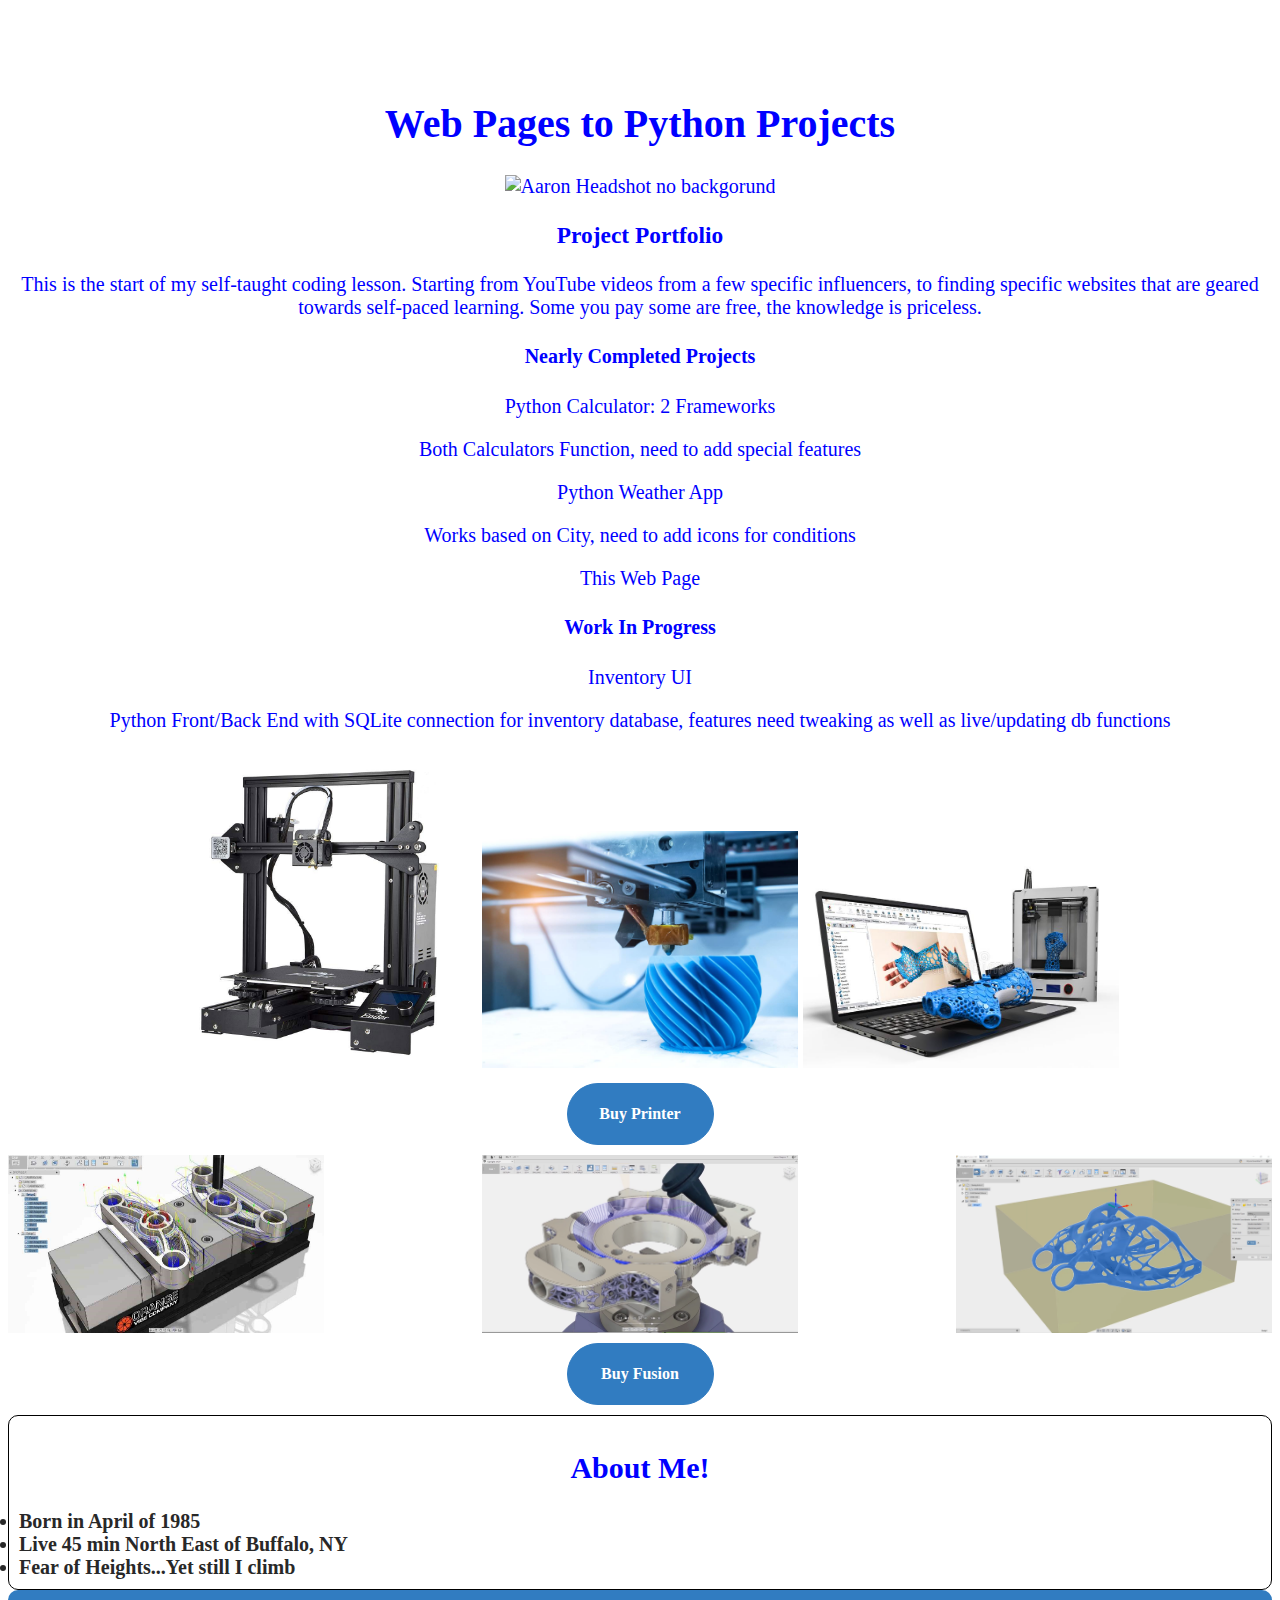
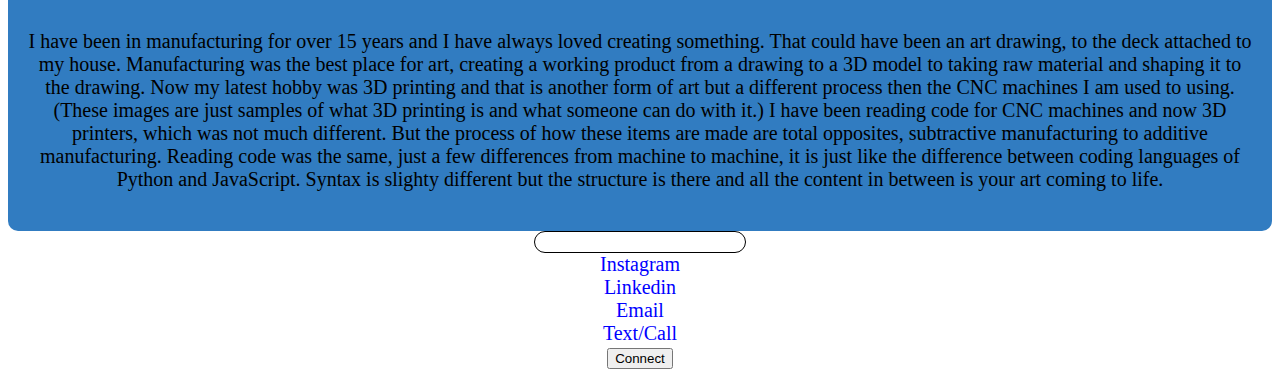
==== Web Page Test.html @ cb5d9dbd "Add files via upload" ====
<!DOCTYPE html>
<html lang="en">
<head>
    <link rel="stylesheet" href="styles.css"/>
    <meta charset="UTF-8">
    <title>Aaron's Portfolio</title>
    <h1>Web Pages to Python Projects</h1>
    <div class="headshot">
    <!--<img src="me.jpg" width="10%">-->
    <img src="me2.png" width="12%" alt="Aaron Headshot no backgorund">
    </div>
</head>
<body>
    <div class="pp">
        <h3>Project Portfolio</h3>
         <p> This is the start of my self-taught coding lesson. Starting from YouTube videos from a few specific influencers,
            to finding specific websites that are geared towards self-paced learning. Some you pay some are free,
            the knowledge is priceless.</p>
        <h4>Nearly Completed Projects</h4>
        <li>Python Calculator: 2 Frameworks</li><p>Both Calculators Function, need to add special features</p>
        <li>Python Weather App</li><p>Works based on City, need to add icons for conditions</p>
        <li>This Web Page</li>
        <h4>Work In Progress</h4>
        <li>Inventory UI</li><p>Python Front/Back End with SQLite connection for inventory database, features need tweaking
                                    as well as live/updating db functions</p>
    </div>

    <div class="printers">
        <img src="Creality Printer.jpg" width="25%">
        <img src="3d-Printing.jpg" width="25%">
        <img src="Ultimaker.jpg" width="25%">
    </div>
    <div class="button-buy">
        <p>Buy Printer</p>
    </div>
    <!--<a target="_blank" href="https://www.amazon.com/Pro-Removable-Certified-8-66x8-66x9-84in-220x220x250mm/dp/B07GYRQVYV/ref=sr_1_4?keywords=creality+printer&amp;qid=1649357016&amp;sr=8-4&_encoding=UTF8&tag=coffeecarscoo-20&linkCode=ur2&linkId=7a44c56102f9de5763a518b276091208&camp=1789&creative=9325">Creality Printer</a>-->


    <div class="fusion">
        <img src="Fusion360.jpeg" width="25%">
        <img src="Fusion360-2.png" width="25%">
        <img src="Fusion360-3.png" width="25%">
    </div>
    <div class="button-buy">
        <p>Buy Fusion</p>
    </div>
    <!--<a href="https://www.dpbolvw.net/click-100498652-12217302" target="_blank">Fusion360</a>-->
    <div class="me">
    <h2>About Me!</h2>
        <div class="list-me">
        <li>Born in April of 1985</li>
        <li>Live 45 min North East of Buffalo, NY</li>
        <li>Fear of Heights...Yet still I climb</li>
        </div>
    </div>
    <div class="exp">
        <p>I have been in manufacturing for over 15 years and I have always loved creating something. That could have been an art drawing,
            to the deck attached to my house. Manufacturing was the best place for art, creating a working product from a drawing to a 3D model
            to taking raw material and shaping it to the drawing. Now my latest hobby was 3D printing and that is another form of
            art but a different process then the CNC machines I am used to using. (These images are just samples of what 3D printing
            is and what someone can do with it.) I have been reading code for CNC machines and now 3D printers, which was not much different.
            But the process of how these items are made are total opposites, subtractive manufacturing to additive manufacturing. Reading code was the same,
            just a few differences from machine to machine, it is just like the difference between coding languages of Python and JavaScript. Syntax is slighty different
            but the structure is there and all the content in between is your art coming to life. </p>
    </div>
    <div class="input-text">
    <!--<input type="text" placeholder="Enter Contact Info"><p>Connect with me for updates on my projects, or just to chat!</p>-->
    </div>
    <l>
        <li>Instagram</li>
        <li>Linkedin</li>
        <li>Email </li>
        <li>Text/Call</li>
    </l>
    <button>Connect</button>
</body>
</html>
---- styles.css ----
body{
    background: white;
    color: blue;
    font-size: 20px;
    font-weight: lighter;
    text-align: center;
    margin-top: 100px;

}

.headshot{
    border: 1px solid #ffffff;
    border-radius: 80px;
}

.pp{
    margin-top: 10px;
}

.printers{
    display: inline;
    width: 200px;
    padding: 20px;
    margin-left: auto;
    margin-right: auto;
}

.fusion{
    display: flex;
    justify-content: space-between; /*--center,start,space-around*/
}

.button-buy{
     color: white;
     border: 1px solid #317cc1;
     border-radius: 50px;
     background: #317cc1;
     padding-left: 10px;
     padding-right: 10px;
     padding-top: 5px;
     padding-bottom: 5px;
     font-size: 16px;
     font-weight: bold;
     color: #ffffff;
     width: 125px;
     margin-left: auto;
     margin-right: auto;
     margin-top: 10px;
     margin-bottom: 10px;
}

.me{
    padding: 10px;
    border: 1px solid black;
    border-radius: 10px;

}

.list-me{
    font-size: 20px;
    font-weight: bold;
    color: #282828;
    text-align: left;
}

.exp{
    padding: 20px;
    background: #317cc1;
    color: black;
    font-size: 20px;
    border-radius: 10px;
}

.input-text{
    display: block;
    line-height: 24px;
    width: 150px;
    margin-left: auto;
    margin-right: auto;
    padding-top: 10px;
    padding-bottom: 10px;
    padding-left: 30px;
    padding-right: 30px;
    border: 1px solid black;
    border-radius: 24px;
    color: off white;

}
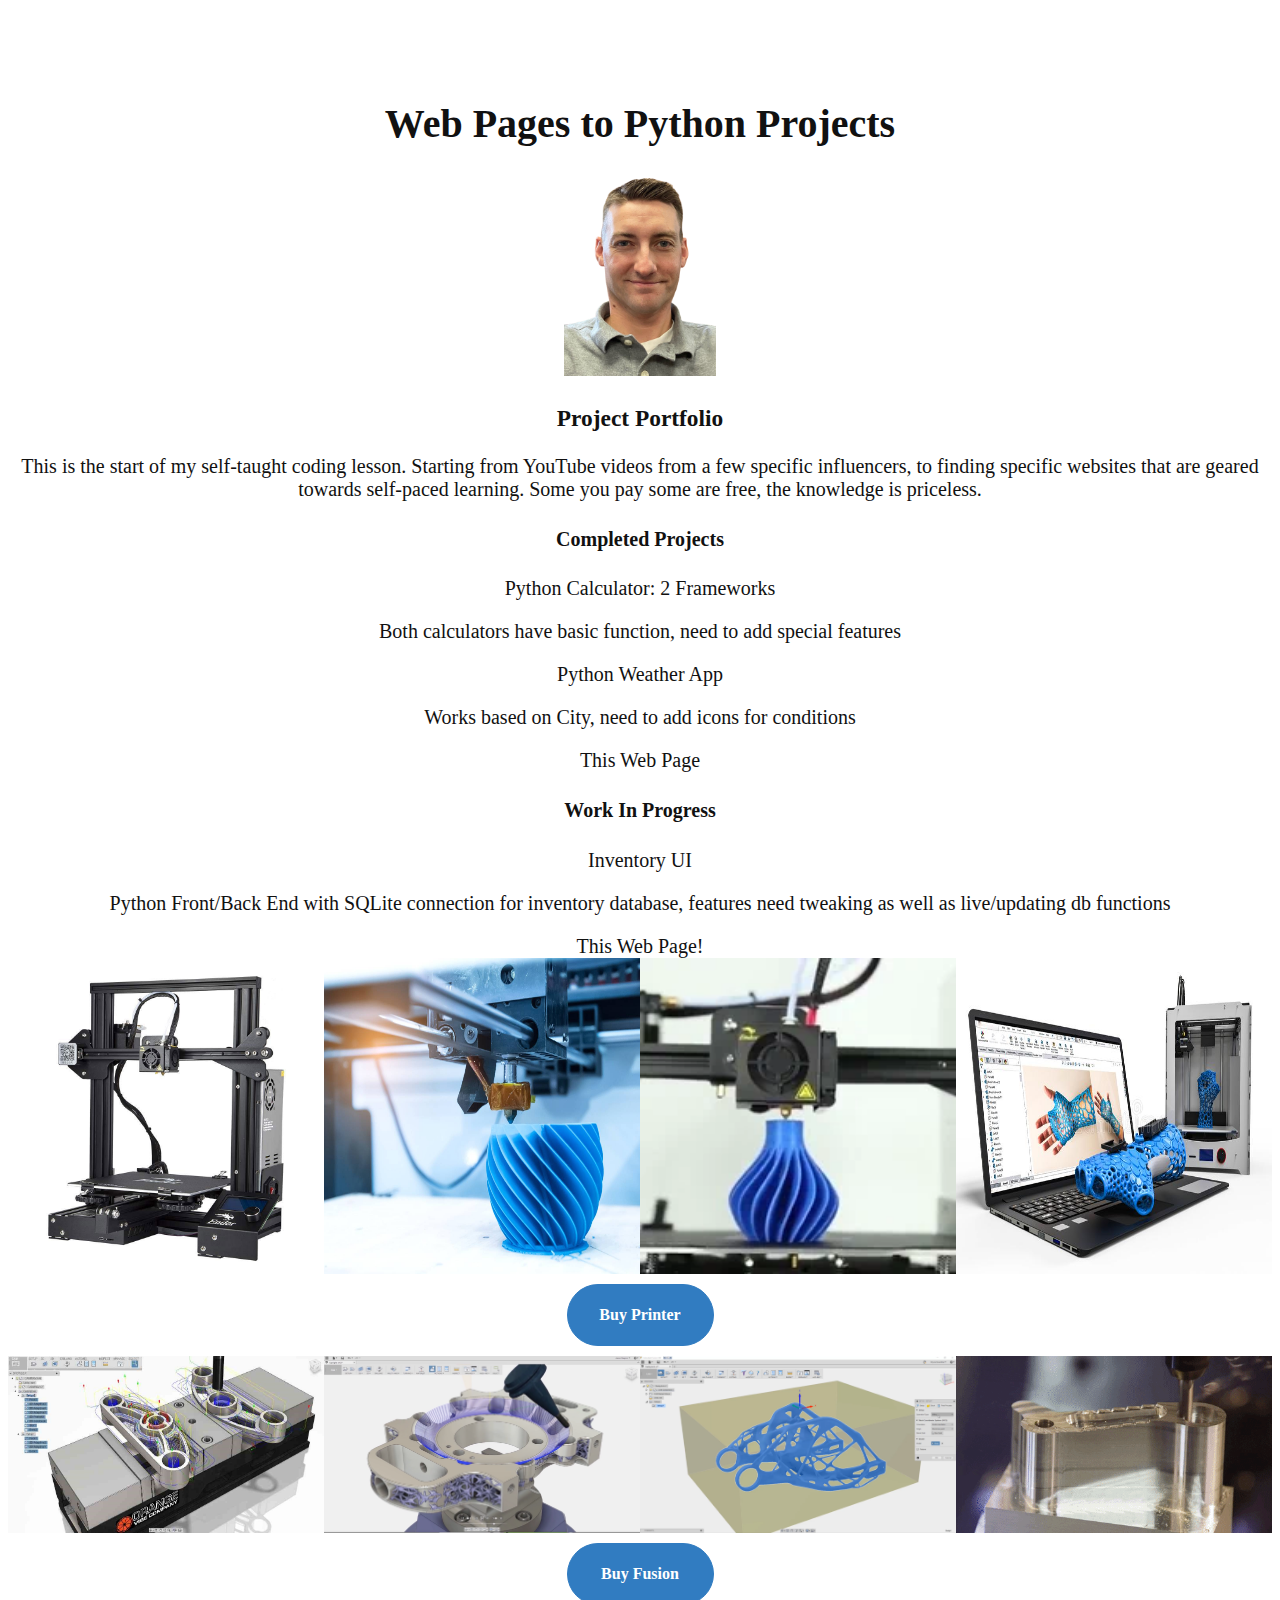
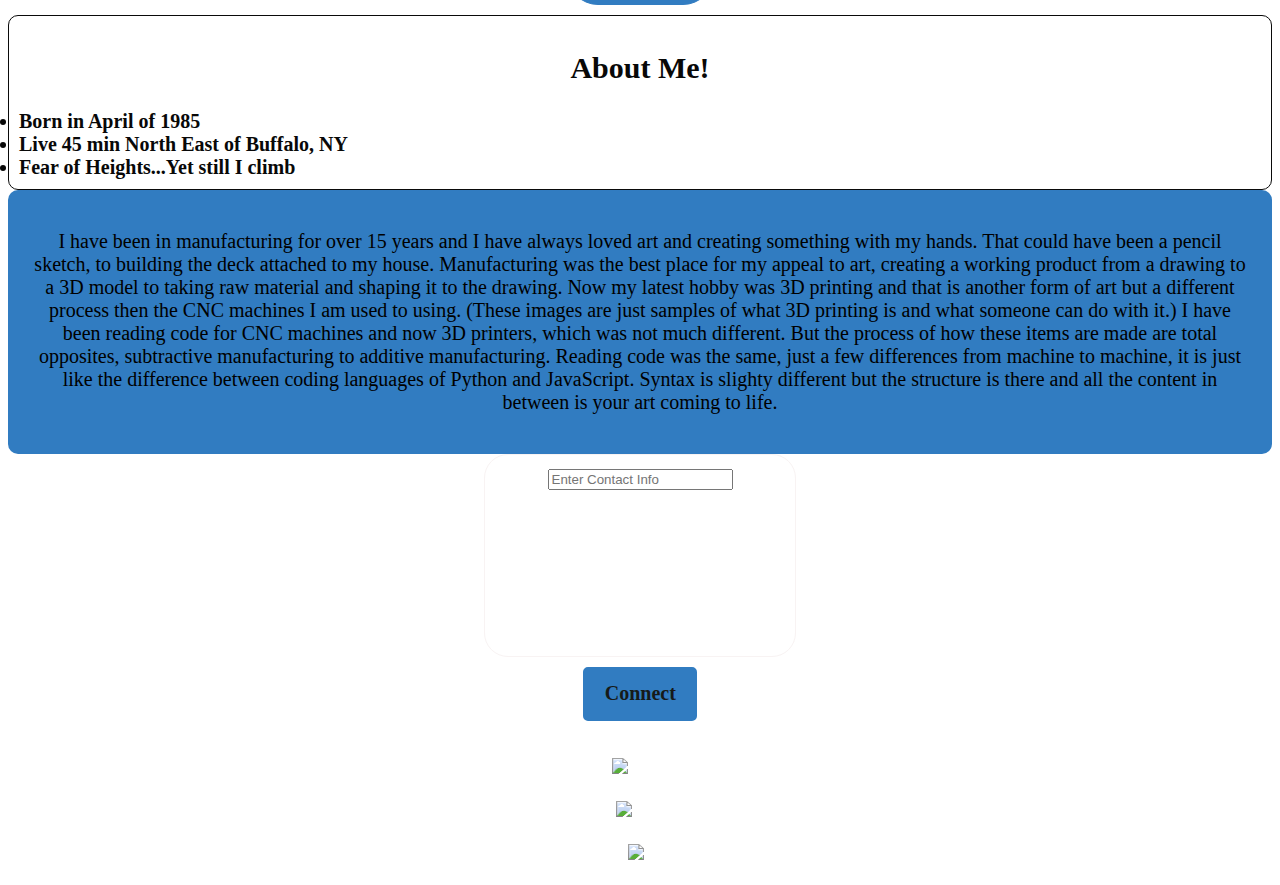
==== commit a251b237: "Add files via upload" ====
--- a/Web Page Test.html
+++ b/Web Page Test.html
@@ -7,7 +7,7 @@
     <h1>Web Pages to Python Projects</h1>
     <div class="headshot">
     <!--<img src="me.jpg" width="10%">-->
-    <img src="me2.png" width="12%" alt="Aaron Headshot no backgorund">
+    <img src="Me2.png" width="12%" alt="Aaron Headshot no backgorund">
     </div>
 </head>
 <body>
@@ -16,19 +16,22 @@
          <p> This is the start of my self-taught coding lesson. Starting from YouTube videos from a few specific influencers,
             to finding specific websites that are geared towards self-paced learning. Some you pay some are free,
             the knowledge is priceless.</p>
-        <h4>Nearly Completed Projects</h4>
-        <li>Python Calculator: 2 Frameworks</li><p>Both Calculators Function, need to add special features</p>
+        <h4>Completed Projects</h4>
+        <li>Python Calculator: 2 Frameworks</li><p>Both calculators have basic function, need to add special features</p>
         <li>Python Weather App</li><p>Works based on City, need to add icons for conditions</p>
         <li>This Web Page</li>
         <h4>Work In Progress</h4>
-        <li>Inventory UI</li><p>Python Front/Back End with SQLite connection for inventory database, features need tweaking
+        <li>Inventory UI</li>
+        <p>Python Front/Back End with SQLite connection for inventory database, features need tweaking
                                     as well as live/updating db functions</p>
+        <li>This Web Page!</li>                           
     </div>
 
     <div class="printers">
-        <img src="Creality Printer.jpg" width="25%">
-        <img src="3d-Printing.jpg" width="25%">
-        <img src="Ultimaker.jpg" width="25%">
+        <img src="Creality Printer.jpg" width="25%" alt="Creality Ender 3  3d printer">
+        <img src="3d-Printing.jpg" width="25%" alt="3d printer blue sweeping lines vase">
+        <img src="3D printing.webp" width="25%" alt="GIF blue sweeping lines vase layer by layer">
+        <img src="Ultimaker.jpg" width="25%" alt="Ultimaker 3d printer with product on laptop">
     </div>
     <div class="button-buy">
         <p>Buy Printer</p>
@@ -37,9 +40,10 @@
 
 
     <div class="fusion">
-        <img src="Fusion360.jpeg" width="25%">
-        <img src="Fusion360-2.png" width="25%">
-        <img src="Fusion360-3.png" width="25%">
+        <img src="Fusion360.jpeg" width="25%" alt="FusionCAM, Vise setup with two parts toolpath lines">
+        <img src="Fusion360-2.png" width="25%" alt="FusionCAM, Additive part with 5th axis machining toolpath">
+        <img src="Fusion360-3.png" width="25%" alt="Fusion, Generative design incased in faded block">
+        <img src="Fusion360-4.gif" width="25%" alt="Fusion GIF, Toolpath simulation to machine cutting material">
     </div>
     <div class="button-buy">
         <p>Buy Fusion</p>
@@ -54,24 +58,31 @@
         </div>
     </div>
     <div class="exp">
-        <p>I have been in manufacturing for over 15 years and I have always loved creating something. That could have been an art drawing,
-            to the deck attached to my house. Manufacturing was the best place for art, creating a working product from a drawing to a 3D model
+        <p>I have been in manufacturing for over 15 years and I have always loved art and creating something with my hands. That could have been a pencil sketch,
+            to building the deck attached to my house. Manufacturing was the best place for my appeal to art, creating a working product from a drawing to a 3D model
             to taking raw material and shaping it to the drawing. Now my latest hobby was 3D printing and that is another form of
             art but a different process then the CNC machines I am used to using. (These images are just samples of what 3D printing
             is and what someone can do with it.) I have been reading code for CNC machines and now 3D printers, which was not much different.
             But the process of how these items are made are total opposites, subtractive manufacturing to additive manufacturing. Reading code was the same,
             just a few differences from machine to machine, it is just like the difference between coding languages of Python and JavaScript. Syntax is slighty different
             but the structure is there and all the content in between is your art coming to life. </p>
+        
     </div>
     <div class="input-text">
-    <!--<input type="text" placeholder="Enter Contact Info"><p>Connect with me for updates on my projects, or just to chat!</p>-->
+    <input type="text" placeholder="Enter Contact Info"><p>Connect with me for updates on my projects, or if you have a Freelance Project!</p>
+            <p>Chatting is also accepted!</p>
     </div>
-    <l>
-        <li>Instagram</li>
-        <li>Linkedin</li>
-        <li>Email </li>
-        <li>Text/Call</li>
-    </l>
-    <button>Connect</button>
+    <div class="media-button">
+        <p></p>
+    </div>
+    <div class="media-list">
+        <l>
+        <ol><img src="../Web Page/images/instagram.svg" width="3%">Instagram </ol>
+        <ol><img src="../Web Page/images/linkedin2.svg" width="3%">Linkedin </ol>
+        <ol><img src="../Web Page/images/email.svg" width="3%">Email </ol>
+        </l>
+    </div>
+    <!--<svg xmlns="http://www.w3.org/2000/svg" viewBox="0 0 1440 320"><path fill="#0099ff" fill-opacity="1" d="M0,64L0,160L240,160L240,32L480,32L480,32L720,32L720,128L960,128L960,320L1200,320L1200,32L1440,32L1440,320L1200,320L1200,320L960,320L960,320L720,320L720,320L480,320L480,320L240,320L240,320L0,320L0,320Z"></path></svg> -->
+
 </body>
 </html>--- a/styles.css
+++ b/styles.css
@@ -1,28 +1,32 @@
 body{
-    background: white;
-    color: blue;
+    /*background: white;*/
+    color: rgb(17, 17, 17);
     font-size: 20px;
     font-weight: lighter;
     text-align: center;
     margin-top: 100px;
-
+    background-image: url("../Web Page/images/mountain.jpg");
+    background-size: cover;
+    
 }
 
-.headshot{
+/*.headshot{
     border: 1px solid #ffffff;
     border-radius: 80px;
-}
+}*/
 
 .pp{
     margin-top: 10px;
 }
 
 .printers{
-    display: inline;
+    /*display: inline;
     width: 200px;
     padding: 20px;
     margin-left: auto;
-    margin-right: auto;
+    margin-right: auto;*/
+    display: flex;
+    justify-content: space-between;
 }
 
 .fusion{
@@ -48,18 +52,23 @@
      margin-top: 10px;
      margin-bottom: 10px;
 }
+.button-buy:hover {
+    background: rgb(206, 105, 23);
+    color: #111011
+}
 
 .me{
     padding: 10px;
-    border: 1px solid black;
+    border: 1px solid #0a0a0a;
     border-radius: 10px;
+    color: #080808;
 
 }
 
 .list-me{
     font-size: 20px;
     font-weight: bold;
-    color: #282828;
+    color: #080808;
     text-align: left;
 }
 
@@ -74,15 +83,70 @@
 .input-text{
     display: block;
     line-height: 24px;
-    width: 150px;
+    width: 250px;
     margin-left: auto;
     margin-right: auto;
     padding-top: 10px;
     padding-bottom: 10px;
     padding-left: 30px;
     padding-right: 30px;
-    border: 1px solid black;
+    border: 1px solid rgb(248, 243, 243);
     border-radius: 24px;
-    color: off white;
+    color: white;
 
+}
+
+.media-button {
+    padding-left: 10px;
+    padding-right: 10px;
+    padding-top: 5px;
+    padding-bottom: 5px;
+    font-size: 20px;
+    font-weight: bold;
+    margin-left: auto;
+    margin-right: auto;
+    margin-top: 10px;
+    margin-bottom: 10px;
+    min-width: 90px;
+    height: 40px;
+    padding: 5px 10px;
+    font-weight: bold;
+    cursor: pointer;
+    transition: all 0.3s ease;
+    position: relative;
+    display: inline-block;
+    outline: none;
+    border-radius: 5px;
+    z-index: 0;
+    background: #317cc1;
+    overflow: hidden;
+    border: 2px solid #317cc1;
+    color: #161a18;
+    text-align: center;
+}
+.media-button:hover {
+    color: rgb(211, 209, 209);
+    background: rgb(206, 105, 23);
+}
+.media-button :hover:after {
+    width: 100%;
+}
+.media-button:after {
+    content: "Connect";
+    position: absolute;
+    z-index: -1;
+    transition: all 0.5s ease;
+    left: 18%;
+    top: 25%;
+    width: 0;
+    height: 100%;
+    background: white;
+    
+}
+  
+.media-list{
+    color: white;
+    text-align: center;
+    
+    
 }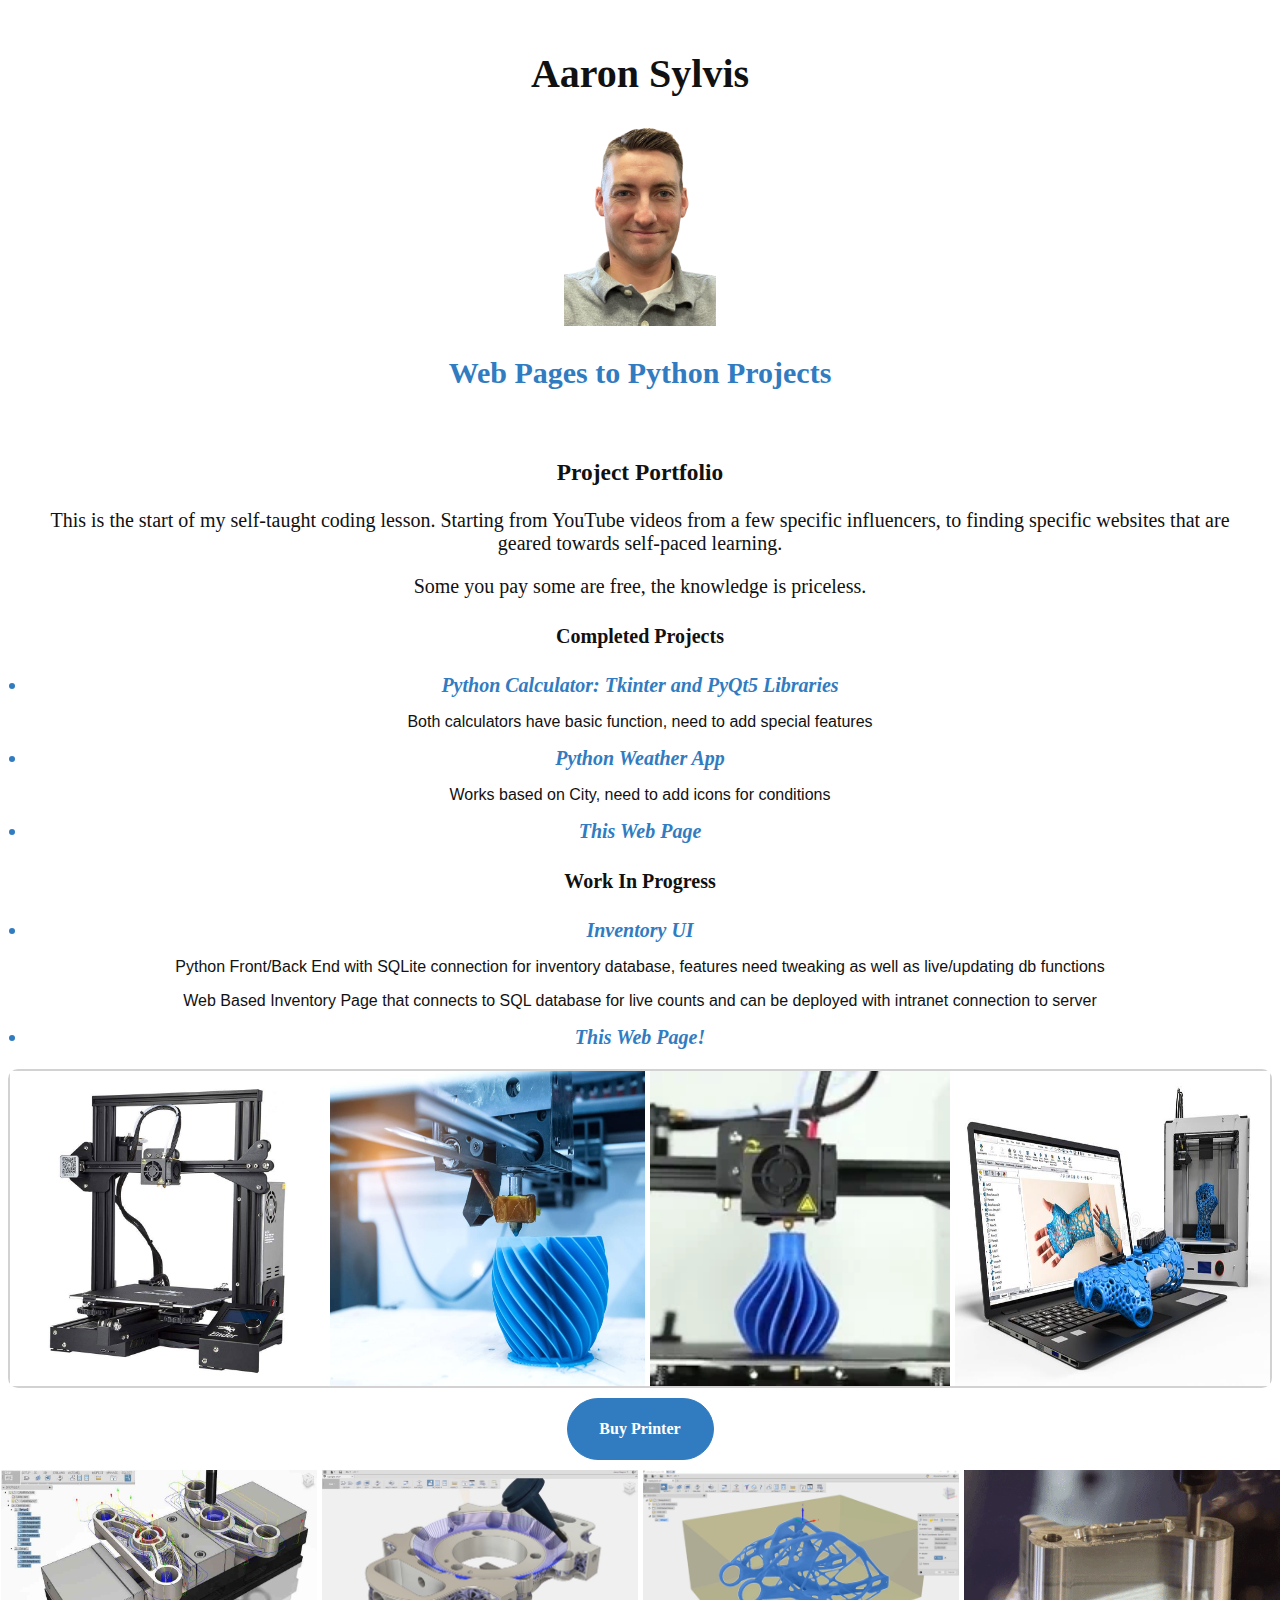
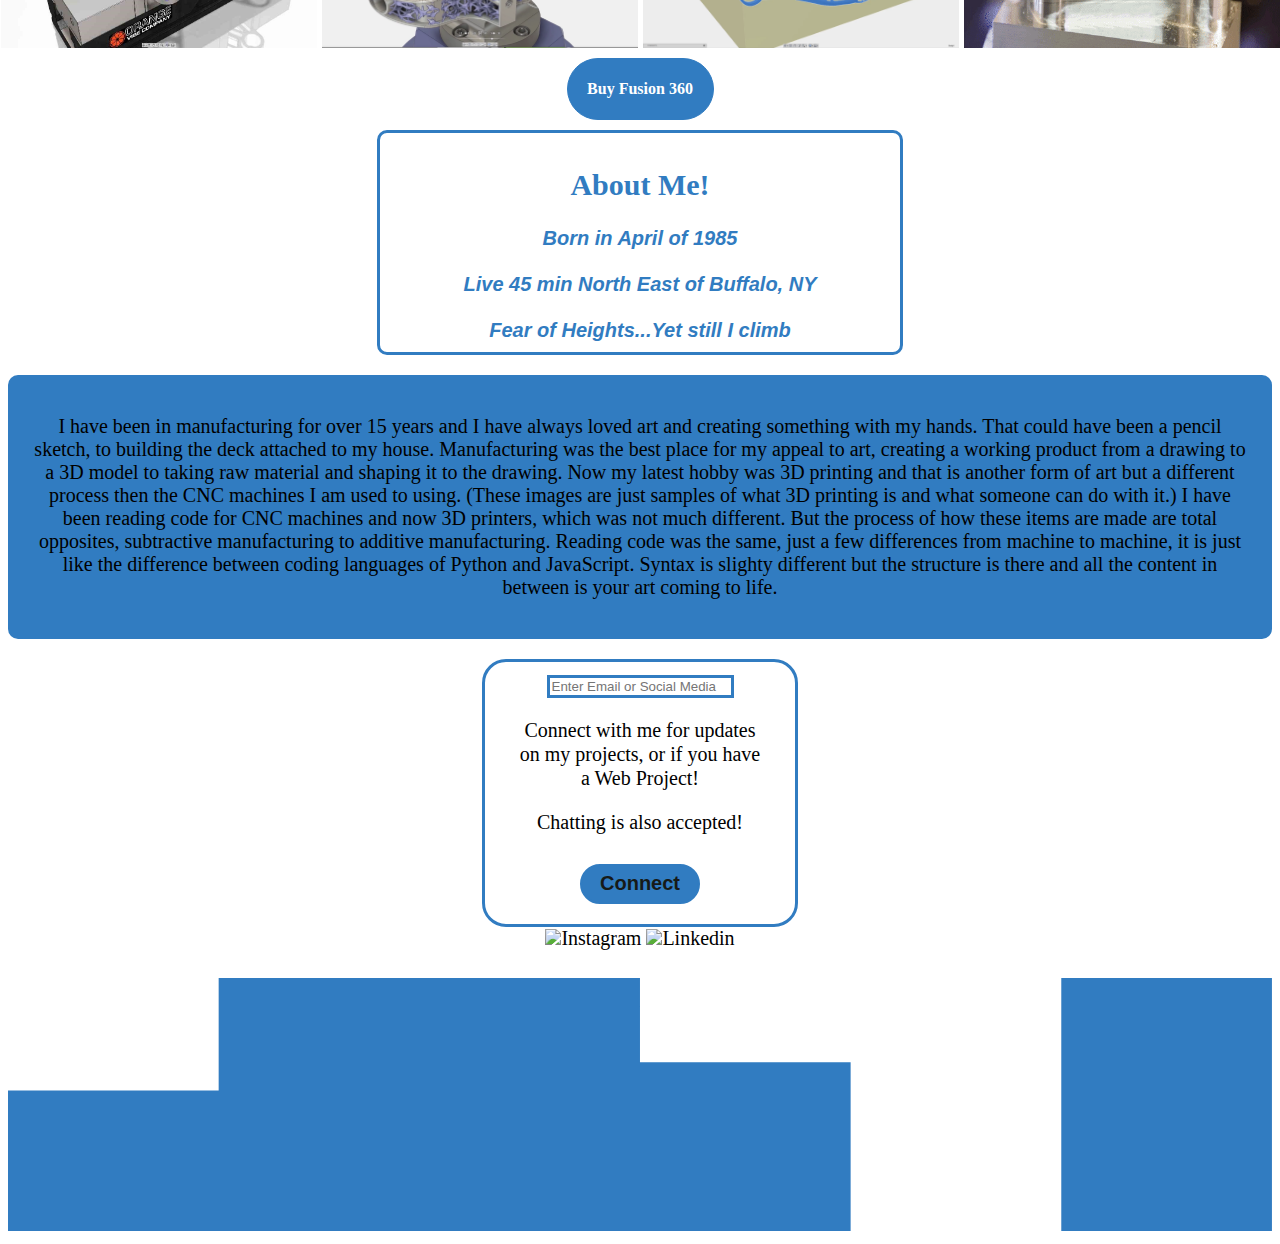
==== commit 2f6d780f: "Add files via upload" ====
--- a/Web Page Test.html
+++ b/Web Page Test.html
@@ -3,27 +3,30 @@
 <head>
     <link rel="stylesheet" href="styles.css"/>
     <meta charset="UTF-8">
+    <meta name="viewport" content="width=devi<html lang="en"ce-width, initial-scale=1.0">
+    <script src="actions.js"></script>
     <title>Aaron's Portfolio</title>
-    <h1>Web Pages to Python Projects</h1>
+    <h1>Aaron Sylvis</h1>
     <div class="headshot">
     <!--<img src="me.jpg" width="10%">-->
     <img src="Me2.png" width="12%" alt="Aaron Headshot no backgorund">
     </div>
-</head>
+    <h2>Web Pages to Python Projects</h2>
+    </head>
 <body>
     <div class="pp">
         <h3>Project Portfolio</h3>
-         <p> This is the start of my self-taught coding lesson. Starting from YouTube videos from a few specific influencers,
-            to finding specific websites that are geared towards self-paced learning. Some you pay some are free,
-            the knowledge is priceless.</p>
+         <p id="bio-1"> This is the start of my self-taught coding lesson. Starting from YouTube videos from a few specific influencers,
+            to finding specific websites that are geared towards self-paced learning.</p> 
+            <p id="bio-1">Some you pay some are free, the knowledge is priceless.</p>
         <h4>Completed Projects</h4>
-        <li>Python Calculator: 2 Frameworks</li><p>Both calculators have basic function, need to add special features</p>
-        <li>Python Weather App</li><p>Works based on City, need to add icons for conditions</p>
+        <li>Python Calculator: Tkinter and PyQt5 Libraries</li><p id="bio">Both calculators have basic function, need to add special features</p>
+        <li>Python Weather App</li><p id="bio">Works based on City, need to add icons for conditions</p>
         <li>This Web Page</li>
         <h4>Work In Progress</h4>
         <li>Inventory UI</li>
-        <p>Python Front/Back End with SQLite connection for inventory database, features need tweaking
-                                    as well as live/updating db functions</p>
+        <p id="bio">Python Front/Back End with SQLite connection for inventory database, features need tweaking as well as live/updating db functions</p>
+        <p id="bio">Web Based Inventory Page that connects to SQL database for live counts and can be deployed with intranet connection to server</p>
         <li>This Web Page!</li>                           
     </div>
 
@@ -33,27 +36,27 @@
         <img src="3D printing.webp" width="25%" alt="GIF blue sweeping lines vase layer by layer">
         <img src="Ultimaker.jpg" width="25%" alt="Ultimaker 3d printer with product on laptop">
     </div>
-    <div class="button-buy">
-        <p>Buy Printer</p>
+    <div class="button-buy1">
+        <p><a id="button" href="https://www.amazon.com/Pro-Removable-Certified-8-66x8-66x9-84in-220x220x250mm/dp/B07GYRQVYV/ref=sr_1_4?keywords=creality+printer&amp;qid=1649357016&amp;sr=8-4&_encoding=UTF8&tag=coffeecarscoo-20&linkCode=ur2&linkId=7a44c56102f9de5763a518b276091208&camp=1789&creative=9325" target="_blank">
+            Buy Printer</a></p>
     </div>
-    <!--<a target="_blank" href="https://www.amazon.com/Pro-Removable-Certified-8-66x8-66x9-84in-220x220x250mm/dp/B07GYRQVYV/ref=sr_1_4?keywords=creality+printer&amp;qid=1649357016&amp;sr=8-4&_encoding=UTF8&tag=coffeecarscoo-20&linkCode=ur2&linkId=7a44c56102f9de5763a518b276091208&camp=1789&creative=9325">Creality Printer</a>-->
-
-
     <div class="fusion">
         <img src="Fusion360.jpeg" width="25%" alt="FusionCAM, Vise setup with two parts toolpath lines">
         <img src="Fusion360-2.png" width="25%" alt="FusionCAM, Additive part with 5th axis machining toolpath">
         <img src="Fusion360-3.png" width="25%" alt="Fusion, Generative design incased in faded block">
         <img src="Fusion360-4.gif" width="25%" alt="Fusion GIF, Toolpath simulation to machine cutting material">
     </div>
-    <div class="button-buy">
-        <p>Buy Fusion</p>
+    <div class="button-buy2">
+        <p><a id="button" href="https://www.dpbolvw.net/click-100498652-12217302" target="_blank">Buy Fusion 360</a></p>
     </div>
-    <!--<a href="https://www.dpbolvw.net/click-100498652-12217302" target="_blank">Fusion360</a>-->
+    <!--Fusion360</a>-->
     <div class="me">
     <h2>About Me!</h2>
         <div class="list-me">
         <li>Born in April of 1985</li>
+        <br />
         <li>Live 45 min North East of Buffalo, NY</li>
+        <br />
         <li>Fear of Heights...Yet still I climb</li>
         </div>
     </div>
@@ -65,24 +68,19 @@
             is and what someone can do with it.) I have been reading code for CNC machines and now 3D printers, which was not much different.
             But the process of how these items are made are total opposites, subtractive manufacturing to additive manufacturing. Reading code was the same,
             just a few differences from machine to machine, it is just like the difference between coding languages of Python and JavaScript. Syntax is slighty different
-            but the structure is there and all the content in between is your art coming to life. </p>
-        
+            but the structure is there and all the content in between is your art coming to life. </p>  
     </div>
     <div class="input-text">
-    <input type="text" placeholder="Enter Contact Info"><p>Connect with me for updates on my projects, or if you have a Freelance Project!</p>
+        <form method="post" action='name-list.html'>
+        <input id="textbox" type="email" placeholder="Enter Email or Social Media"><p>Connect with me for updates on my projects, or if you have a Web Project!</p>
             <p>Chatting is also accepted!</p>
-    </div>
-    <div class="media-button">
-        <p></p>
+        <input class="media-button" type="submit" value="Connect">
+        </form>
     </div>
     <div class="media-list">
-        <l>
-        <ol><img src="../Web Page/images/instagram.svg" width="3%">Instagram </ol>
-        <ol><img src="../Web Page/images/linkedin2.svg" width="3%">Linkedin </ol>
-        <ol><img src="../Web Page/images/email.svg" width="3%">Email </ol>
-        </l>
+        <label><a href="https://www.instagram.com/a_ron2005/" target="_blank"><img src="../images/instagram.svg" width="3%">Instagram </a></label>
+        <label><a href="https://www.linkedin.com/in/aaron-sylvis-09b8aa9b" target="_blank"><img src="../images/linkedin2.svg" width="3%">Linkedin </a></label>
     </div>
-    <!--<svg xmlns="http://www.w3.org/2000/svg" viewBox="0 0 1440 320"><path fill="#0099ff" fill-opacity="1" d="M0,64L0,160L240,160L240,32L480,32L480,32L720,32L720,128L960,128L960,320L1200,320L1200,32L1440,32L1440,320L1200,320L1200,320L960,320L960,320L720,320L720,320L480,320L480,320L240,320L240,320L0,320L0,320Z"></path></svg> -->
-
+    <svg id="waves" xmlns="http://www.w3.org/2000/svg" viewBox="0 0 1440 320"><path fill="#317cc1" fill-opacity="1" d="M0,64L0,160L240,160L240,32L480,32L480,32L720,32L720,128L960,128L960,320L1200,320L1200,32L1440,32L1440,320L1200,320L1200,320L960,320L960,320L720,320L720,320L480,320L480,320L240,320L240,320L0,320L0,320Z"></path></svg>
 </body>
 </html>--- a/styles.css
+++ b/styles.css
@@ -1,40 +1,66 @@
+h1{
+    background-image: url("../images/wave.svg");
+    
+}
+h2{
+    color: #317cc1;
+    
+}
 body{
-    /*background: white;*/
+    background: white;
     color: rgb(17, 17, 17);
     font-size: 20px;
     font-weight: lighter;
     text-align: center;
-    margin-top: 100px;
-    background-image: url("../Web Page/images/mountain.jpg");
-    background-size: cover;
+    margin-top: 50px;
+    /*background-image: url("../images/mountain.jpg");
+    background-image: url("../images/wave.svg");*/
     
 }
 
 /*.headshot{
-    border: 1px solid #ffffff;
-    border-radius: 80px;
+    border: 1px solid #0c0c0c;
+    border-radius: 80px; 
+    border-style: dashed;
 }*/
 
 .pp{
     margin-top: 10px;
+    padding: 20px;
+}
+
+li{
+    font-weight: bold;
+    color:#317cc1;
+    font-style: italic;
+}
+
+#bio-1{
+    font-size: 20px;
+}
+
+#bio{
+    font-size: 16px;
+    font-family: Arial, Helvetica, sans-serif;
 }
 
 .printers{
-    /*display: inline;
-    width: 200px;
-    padding: 20px;
-    margin-left: auto;
-    margin-right: auto;*/
     display: flex;
-    justify-content: space-between;
+    justify-content: center;
+    object-fit: cover;
+    gap: 5px;
+    border: 2px solid rgb(211, 209, 209);
+    border-radius: 10px;
 }
 
 .fusion{
     display: flex;
-    justify-content: space-between; /*--center,start,space-around*/
-}
-
-.button-buy{
+    justify-content: center;
+    object-fit: fill;
+    gap: 5px;
+}
+
+.button-buy1{
      color: white;
      border: 1px solid #317cc1;
      border-radius: 50px;
@@ -52,24 +78,60 @@
      margin-top: 10px;
      margin-bottom: 10px;
 }
-.button-buy:hover {
+.button-buy1:hover {
     background: rgb(206, 105, 23);
     color: #111011
 }
 
+.button-buy2{
+    color: white;
+    border: 1px solid #317cc1;
+    border-radius: 50px;
+    background: #317cc1;
+    padding-left: 10px;
+    padding-right: 10px;
+    padding-top: 5px;
+    padding-bottom: 5px;
+    font-size: 16px;
+    font-weight: bold;
+    color: #ffffff;
+    width: 125px;
+    margin-left: auto;
+    margin-right: auto;
+    margin-top: 10px;
+    margin-bottom: 10px;
+}
+.button-buy2:hover {
+   background: rgb(206, 105, 23);
+   color: #111011
+}
+
+#button{
+    color: white;
+    text-decoration: none;
+}
+
 .me{
+    font-family: Georgia, 'Times New Roman', Times, serif;
     padding: 10px;
-    border: 1px solid #0a0a0a;
+    border: 3px solid #317cc1;
     border-radius: 10px;
     color: #080808;
+    list-style: none;
+    max-width: 500px;
+    display: block;
+    justify-content: center;
+    margin-left: auto;
+    margin-right: auto;
 
 }
 
 .list-me{
-    font-size: 20px;
-    font-weight: bold;
-    color: #080808;
-    text-align: left;
+    font-family:'Lucida Sans', 'Lucida Sans Regular', 'Lucida Grande', 'Lucida Sans Unicode', Geneva, Verdana, sans-serif;
+    font-size: 20px;
+    font-weight: bold;
+    color: rgb(206, 105, 23);
+    text-align: center;    
 }
 
 .exp{
@@ -78,6 +140,8 @@
     color: black;
     font-size: 20px;
     border-radius: 10px;
+    margin-bottom: 20px;
+    margin-top: 20px;
 }
 
 .input-text{
@@ -90,10 +154,14 @@
     padding-bottom: 10px;
     padding-left: 30px;
     padding-right: 30px;
-    border: 1px solid rgb(248, 243, 243);
+    border: 3px solid #317cc1;
     border-radius: 24px;
-    color: white;
-
+    color: black;
+
+}
+
+#textbox{
+    border: 3px solid #317cc1;
 }
 
 .media-button {
@@ -107,16 +175,15 @@
     margin-right: auto;
     margin-top: 10px;
     margin-bottom: 10px;
-    min-width: 90px;
+    min-width: 120px;
     height: 40px;
     padding: 5px 10px;
-    font-weight: bold;
     cursor: pointer;
     transition: all 0.3s ease;
     position: relative;
     display: inline-block;
     outline: none;
-    border-radius: 5px;
+    border-radius: 30px;
     z-index: 0;
     background: #317cc1;
     overflow: hidden;
@@ -144,9 +211,7 @@
     
 }
   
-.media-list{
-    color: white;
-    text-align: center;
-    
-    
+.media-list, a {
+    color: black;
+    text-decoration: none;
 }